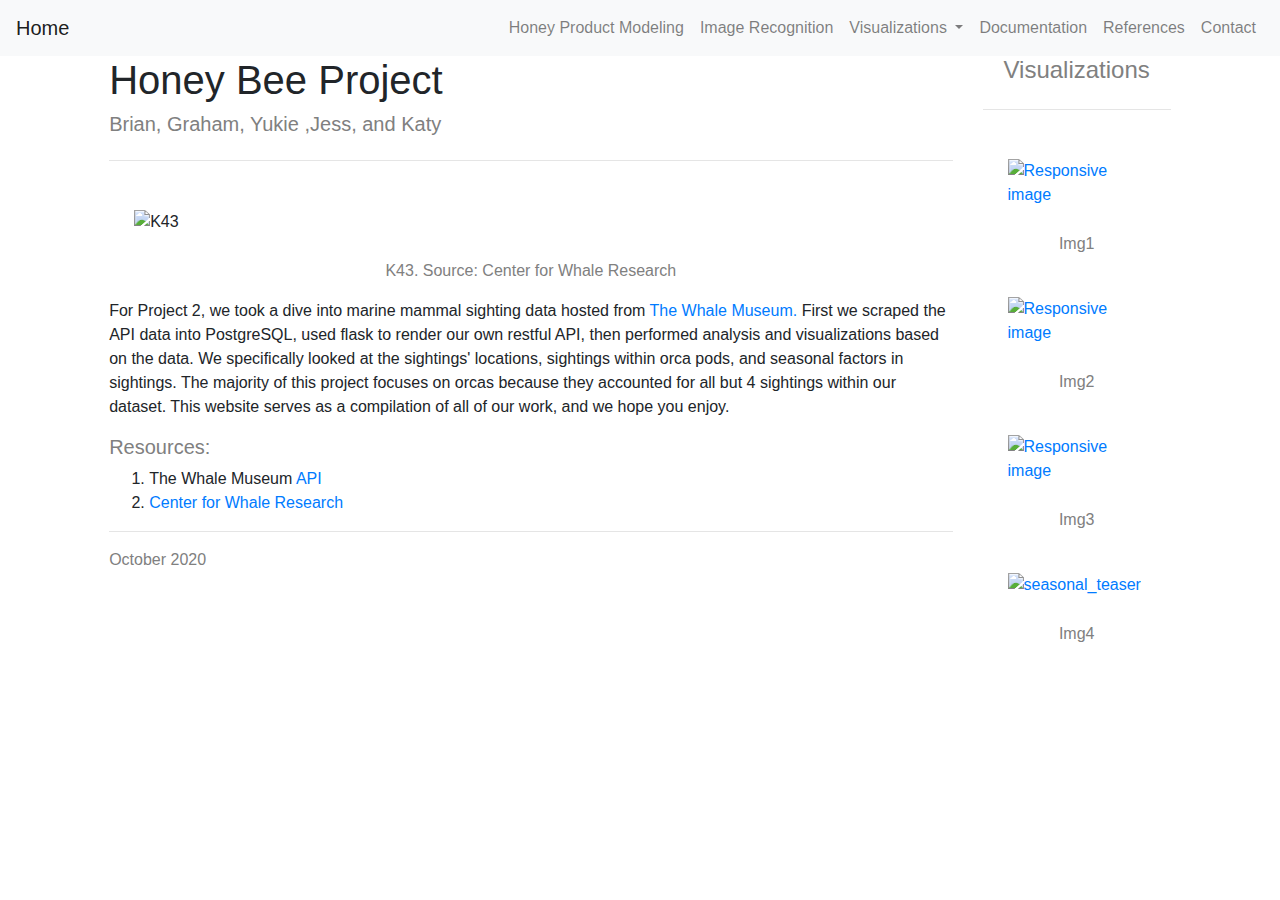
==== Templates/index.html @ 6265f4e8 "Updated my local computer folder statusMerge branch 'main' of github.com:Apex8/better-than-a-bee int" ====
<!DOCTYPE html>
<html lang="en">

<head>
    <meta charset="UTF-8">
    <title>Landing Page</title>
    <link rel="stylesheet" href="https://stackpath.bootstrapcdn.com/bootstrap/4.3.1/css/bootstrap.min.css"
        integrity="sha384-ggOyR0iXCbMQv3Xipma34MD+dH/1fQ784/j6cY/iJTQUOhcWr7x9JvoRxT2MZw1T" crossorigin="anonymous">
    <link rel="stylesheet" href="../static/css/index_style.css">
</head>

<body>
    <nav class="nav navbar navbar-expand-lg navbar-light bg-light">
        <a class="navbar-brand" href="/">Home</a>
        <button class="navbar-toggler" type="button" data-toggle="collapse" data-target="#navbarSupportedContent"
            aria-controls="navbarSupportedContent" aria-expanded="false" aria-label="Toggle navigation">
            <span class="navbar-toggler-icon"></span>
        </button>

        <div class="collapse navbar-collapse" id="navbarSupportedContent">
            <ul class="navbar-nav ml-auto">
                <li class="nav-item">
                    <a class="nav-link" href="/model">Honey Product Modeling</a>
                </li>
                <li class="nav-item">
                    <a class="nav-link" href="/imgrecognition">Image Recognition</a>
                </li>
                <li class="nav-item dropdown">
                    <a class="nav-link dropdown-toggle" href="#" id="navbarDropdown" role="button"
                        data-toggle="dropdown" aria-haspopup="true" aria-expanded="false">
                        Visualizations
                    </a>
                    <div class="dropdown-menu" aria-labelledby="navbarDropdown">
                        <a class="dropdown-item" href="/viz1">Viz1</a>
                        <a class="dropdown-item" href="/viz2">Viz2</a>
                        <a class="dropdown-item" href="/viz3">Viz3</a>
                        <a class="dropdown-item" href="/viz4">Viz4</a>
                    </div>
                </li>
                <li class="nav-item">
                    <a class="nav-link" href="/documentation">Documentation</a>
                </li>
                <li class="nav-item">
                    <a class="nav-link" href="/references">References</a>
                </li>
                <li class="nav-item">
                    <a class="nav-link" href="/contact">Contact</a>
                </li>
            </ul>
        </div>
    </nav>


    <div class="container-fluid">
        <section class="row">
            <div class="row justify-content-center">
                <div class="col-12 col-xl-8 col-lg-8 col-md-6">
                    <article class="description-content">

                        <h1>Honey Bee Project</h1>
                        <h5>Brian, Graham, Yukie ,Jess, and Katy</h5>
                        <hr class="my-4">
                        <img class="landing"
                            src="https://static.wixstatic.com/media/760f65_aa13d9fb8bcb4481a1da66473486716d~mv2.jpg/v1/fill/w_1000,h_520,al_c,q_90/760f65_aa13d9fb8bcb4481a1da66473486716d~mv2.webp"
                            class="float-left" alt="K43" style="width:100%">
                        <div class="caption">
                            <p class="capt">K43. Source: Center for Whale Research</p>
                        </div>
                        <p>
                            For Project 2, we took a dive into marine mammal sighting data hosted from <a
                                href="https://whalemuseum.org/"> The Whale Museum. </a>
                            First we scraped the API data into PostgreSQL, used flask to render our own restful API,
                            then performed analysis and visualizations based on the data. We specifically looked at the
                            sightings' locations, sightings within orca pods, and seasonal factors in sightings. The
                            majority of this project focuses on orcas because they accounted for all but 4 sightings
                            within our dataset. This
                            website
                            serves as a compilation of all of our work, and we hope you enjoy.
                        </p>
                        <h5>Resources:</h5>
                        <ol>
                            <li>The Whale Museum <a href="http://hotline.whalemuseum.org/api.json?limit=10000">API</a>
                            </li>
                            <li><a href="https://www.whaleresearch.com/"> Center for Whale Research</a></li>
                        </ol>
                        <hr>
                        <h10>October 2020</h10>
                    </article>
                </div>
                <div class="col-12 col-xl-2 col-lg-2 col-md-2 col-sm-6">
                    <div class="image-navigation">
                        <!-- Include Tab here imgs-->
                        <h4>Visualizations</h4>
                        <hr class="my-4">
                        <div class="thumbnail">
                            <a href="/viz1">
                                <img src="" class="float-center" alt="Responsive image" style="width: 100%">
                                <div class="caption" class="align">
                                    <p class="capt">Img1</p>
                                </div>
                        </div>
                        <div class="thumbnail">
                            <a href="/viz2">
                                <img src="" class="float-center" alt="Responsive image" style="width:100%">
                                <div class="caption">
                                    <p class="capt">Img2</p>
                                </div>
                        </div>
                        <div class="thumbnail">
                            <a href="viz3">
                                <img src="" class='justify-content-center' alt="Responsive image" style="width:100%">
                                <div class="caption">
                                    <p class="capt">Img3</p>
                                </div>
                        </div>
                        <div class="thumbnail">
                            <a href="viz4">
                                <img src="" class='justify-content-center' alt="seasonal_teaser" style="width:100%">
                                <div class="caption">
                                    <p class="capt">Img4</p>
                                </div>
                        </div>
                    </div>
                </div>
            </div>
    </div>
    </section>
    </div>


    <script src="https://code.jquery.com/jquery-3.3.1.slim.min.js"
        integrity="sha384-q8i/X+965DzO0rT7abK41JStQIAqVgRVzpbzo5smXKp4YfRvH+8abtTE1Pi6jizo"
        crossorigin="anonymous"></script>
    <script src="https://cdnjs.cloudflare.com/ajax/libs/popper.js/1.14.7/umd/popper.min.js"
        integrity="sha384-UO2eT0CpHqdSJQ6hJty5KVphtPhzWj9WO1clHTMGa3JDZwrnQq4sF86dIHNDz0W1"
        crossorigin="anonymous"></script>
    <script src="https://stackpath.bootstrapcdn.com/bootstrap/4.3.1/js/bootstrap.min.js"
        integrity="sha384-JjSmVgyd0p3pXB1rRibZUAYoIIy6OrQ6VrjIEaFf/nJGzIxFDsf4x0xIM+B07jRM"
        crossorigin="anonymous"></script>

</body>

</html>
---- static/css/index_style.css ----
.iframeContainer {
  padding: 20px;
  border: 1px solid #e3e3e3;
}

/* Sticky Footer rules (https://getbootstrap.com/examples/sticky-footer/) */
html {
  position: relative;
  min-height: 100%;
}

body {
  /* Padding bottom by footer height */
  padding-bottom: 80px;
}

#footer {
  position: absolute;
  bottom: 0;
  width: 100%; /* Set the fixed height of the footer here */
  height: 10px;
  padding-top: 20px;
  padding-bottom: 40px;
  text-align: center;
  background-color: #f5f5f5;
}

#footer p {
  margin: 0;
  font-size: 16px;
}

img {
  border: 25px solid white;
}
.capt {
  text-align: center;
  color: gray;
}

h2 {
  text-align: left;
}
h4 {
  text-align: center;
  color: gray;
}
h5 {
  color: gray;
}

#qf {
  text-align: left;
  color: gray;
}

h10 {
  text-align: center;
  color: gray;
}

.podpara {
  /* display: flex, */
  justify-content: center,
  align-items: center,
  text-align: center,
  vertical-align: bottom,
  /* border: 3px so gray; */
  padding: 100 px,
  margin: 50,
  position: relative,
  /* top: 50%;
  left: 50%; */
  /* transform: translate(-50%, -50%); */

}
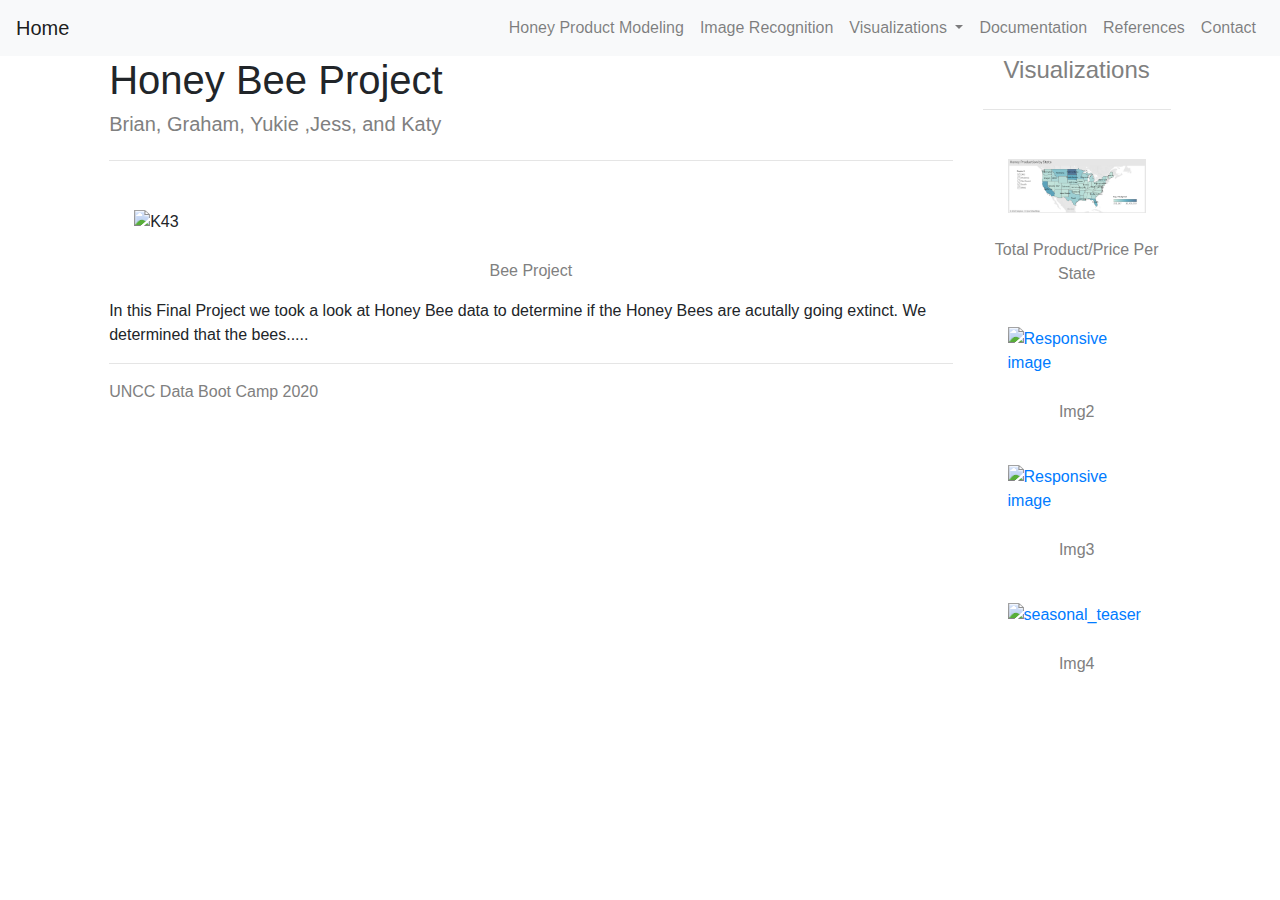
==== commit 4e425c2f: "Updated PNG" ====
--- a/Templates/index.html
+++ b/Templates/index.html
@@ -31,7 +31,7 @@
                         Visualizations
                     </a>
                     <div class="dropdown-menu" aria-labelledby="navbarDropdown">
-                        <a class="dropdown-item" href="/viz1">Viz1</a>
+                        <a class="dropdown-item" href="/viz1">Total Product/Price Per State</a>
                         <a class="dropdown-item" href="/viz2">Viz2</a>
                         <a class="dropdown-item" href="/viz3">Viz3</a>
                         <a class="dropdown-item" href="/viz4">Viz4</a>
@@ -64,27 +64,14 @@
                             src="https://static.wixstatic.com/media/760f65_aa13d9fb8bcb4481a1da66473486716d~mv2.jpg/v1/fill/w_1000,h_520,al_c,q_90/760f65_aa13d9fb8bcb4481a1da66473486716d~mv2.webp"
                             class="float-left" alt="K43" style="width:100%">
                         <div class="caption">
-                            <p class="capt">K43. Source: Center for Whale Research</p>
+                            <p class="capt">Bee Project</p>
                         </div>
                         <p>
-                            For Project 2, we took a dive into marine mammal sighting data hosted from <a
-                                href="https://whalemuseum.org/"> The Whale Museum. </a>
-                            First we scraped the API data into PostgreSQL, used flask to render our own restful API,
-                            then performed analysis and visualizations based on the data. We specifically looked at the
-                            sightings' locations, sightings within orca pods, and seasonal factors in sightings. The
-                            majority of this project focuses on orcas because they accounted for all but 4 sightings
-                            within our dataset. This
-                            website
-                            serves as a compilation of all of our work, and we hope you enjoy.
+                            In this Final Project we took a look at Honey Bee data to determine if the Honey Bees are acutally going extinct.
+                          We determined that the bees.....
                         </p>
-                        <h5>Resources:</h5>
-                        <ol>
-                            <li>The Whale Museum <a href="http://hotline.whalemuseum.org/api.json?limit=10000">API</a>
-                            </li>
-                            <li><a href="https://www.whaleresearch.com/"> Center for Whale Research</a></li>
-                        </ol>
                         <hr>
-                        <h10>October 2020</h10>
+                        <h10>UNCC Data Boot Camp 2020</h10>
                     </article>
                 </div>
                 <div class="col-12 col-xl-2 col-lg-2 col-md-2 col-sm-6">
@@ -94,9 +81,9 @@
                         <hr class="my-4">
                         <div class="thumbnail">
                             <a href="/viz1">
-                                <img src="" class="float-center" alt="Responsive image" style="width: 100%">
+                                <img src="../static/img/Total Product_Price_Per_State.png" class="float-center" alt="Responsive image" style="width: 100%">
                                 <div class="caption" class="align">
-                                    <p class="capt">Img1</p>
+                                    <p class="capt">Total Product/Price Per State</p>
                                 </div>
                         </div>
                         <div class="thumbnail">
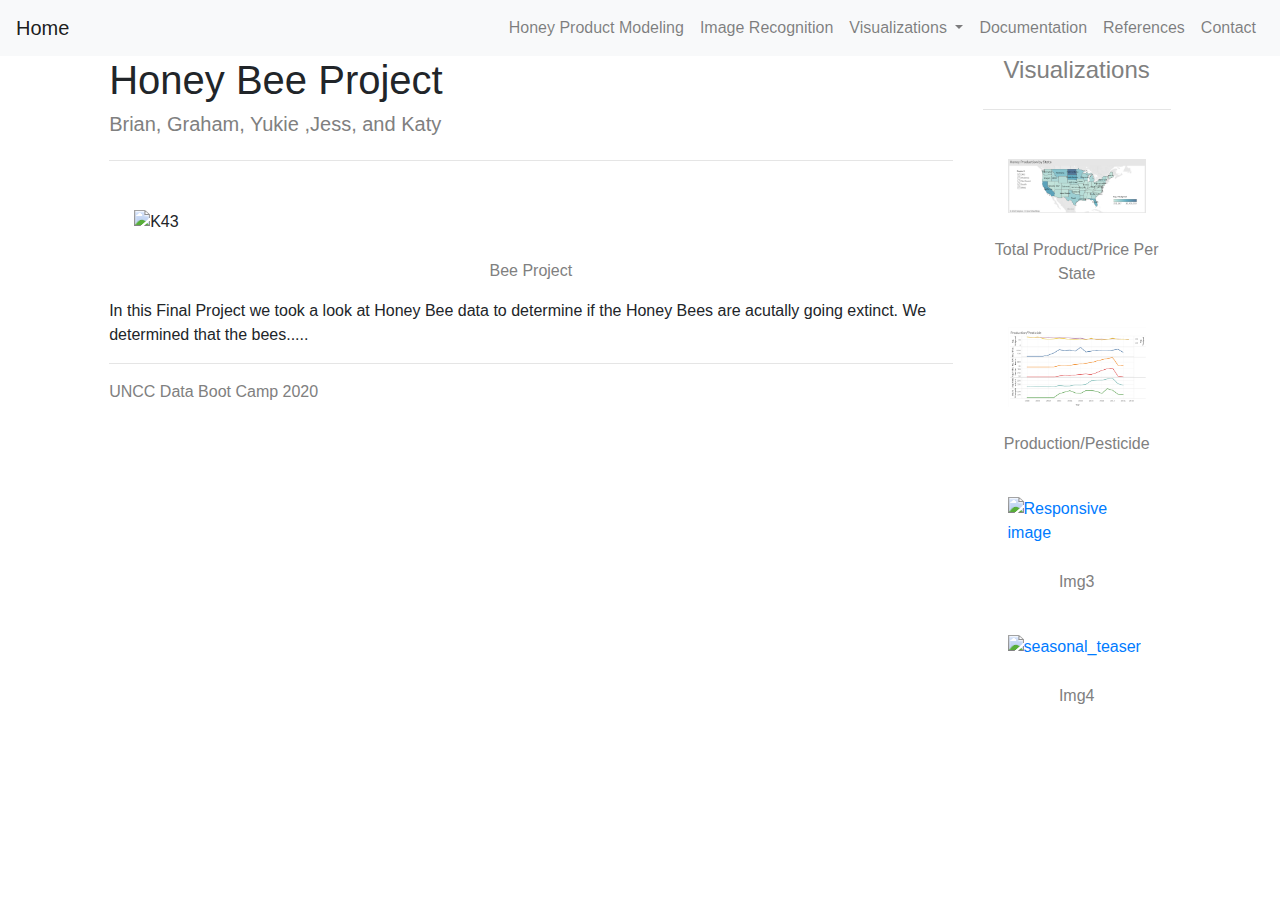
==== commit b5e6ba23: "Merge pull request #23 from Apex8/graham_branch" ====
--- a/Templates/index.html
+++ b/Templates/index.html
@@ -32,7 +32,7 @@
                     </a>
                     <div class="dropdown-menu" aria-labelledby="navbarDropdown">
                         <a class="dropdown-item" href="/viz1">Total Product/Price Per State</a>
-                        <a class="dropdown-item" href="/viz2">Viz2</a>
+                        <a class="dropdown-item" href="/viz2">Production/Pesticide</a>
                         <a class="dropdown-item" href="/viz3">Viz3</a>
                         <a class="dropdown-item" href="/viz4">Viz4</a>
                     </div>
@@ -88,9 +88,9 @@
                         </div>
                         <div class="thumbnail">
                             <a href="/viz2">
-                                <img src="" class="float-center" alt="Responsive image" style="width:100%">
+                                <img src="../static/img/Production_Pesticide.png" class="float-center" alt="Responsive image" style="width:100%">
                                 <div class="caption">
-                                    <p class="capt">Img2</p>
+                                    <p class="capt">Production/Pesticide</p>
                                 </div>
                         </div>
                         <div class="thumbnail">
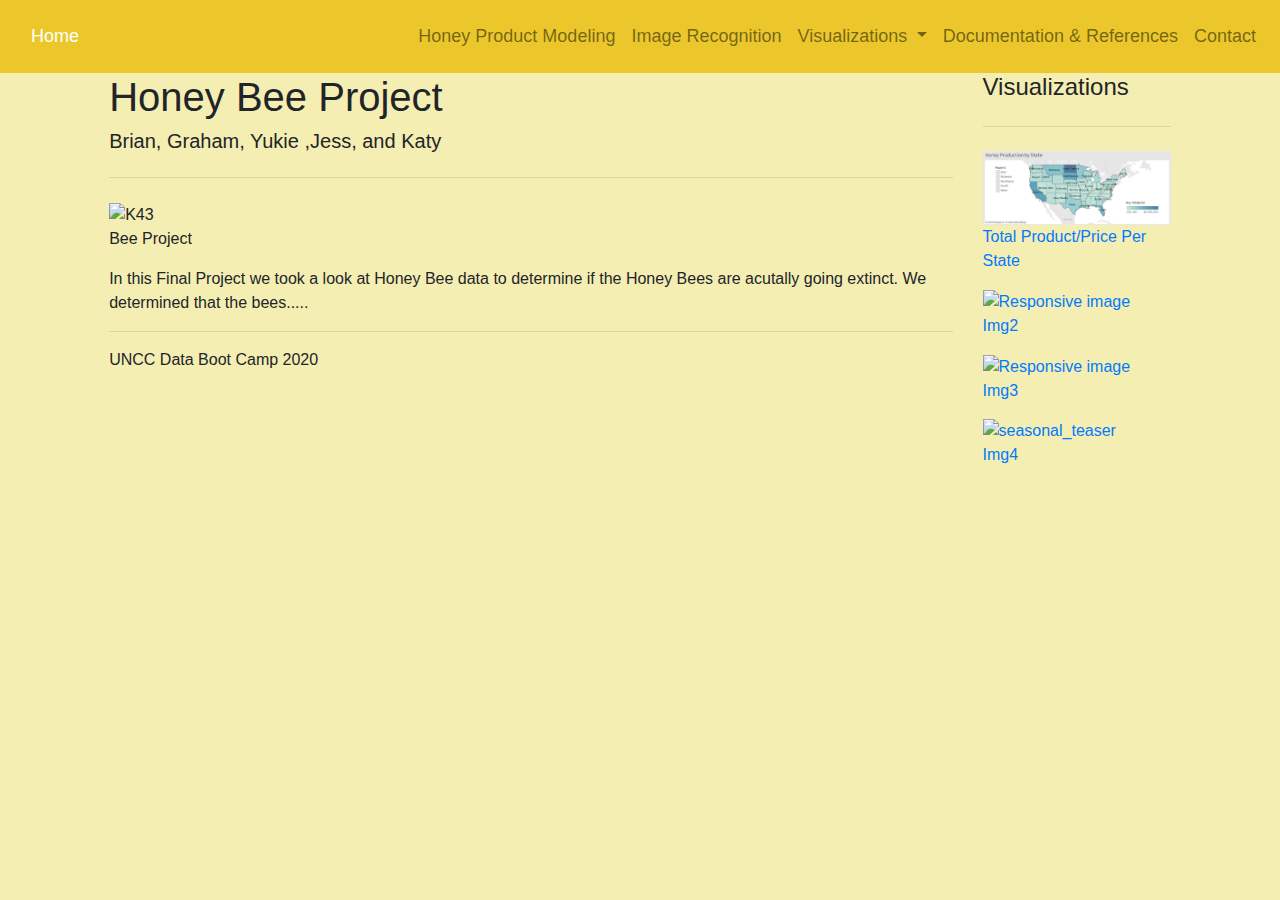
==== commit 38347d79: "updating html files" ====
--- a/Templates/index.html
+++ b/Templates/index.html
@@ -1,13 +1,15 @@
 <!DOCTYPE html>
 <html lang="en">
 
-<head>
-    <meta charset="UTF-8">
-    <title>Landing Page</title>
-    <link rel="stylesheet" href="https://stackpath.bootstrapcdn.com/bootstrap/4.3.1/css/bootstrap.min.css"
-        integrity="sha384-ggOyR0iXCbMQv3Xipma34MD+dH/1fQ784/j6cY/iJTQUOhcWr7x9JvoRxT2MZw1T" crossorigin="anonymous">
-    <link rel="stylesheet" href="../static/css/index_style.css">
-</head>
+    <head>
+        <meta charset="UTF-8">
+        <title>Honey Production Model</title>
+        <link rel="stylesheet" href="https://stackpath.bootstrapcdn.com/bootstrap/4.3.1/css/bootstrap.min.css"
+            integrity="sha384-ggOyR0iXCbMQv3Xipma34MD+dH/1fQ784/j6cY/iJTQUOhcWr7x9JvoRxT2MZw1T" crossorigin="anonymous">
+        <link rel="stylesheet" href="../static/css/contact_style.css">
+        <!-- Glyphicons Fontawesome link -->
+        <script src="https://kit.fontawesome.com/f11d2abb65.js" crossorigin="anonymous"></script>
+    </head>
 
 <body>
     <nav class="nav navbar navbar-expand-lg navbar-light bg-light">
@@ -32,16 +34,13 @@
                     </a>
                     <div class="dropdown-menu" aria-labelledby="navbarDropdown">
                         <a class="dropdown-item" href="/viz1">Total Product/Price Per State</a>
-                        <a class="dropdown-item" href="/viz2">Production/Pesticide</a>
+                        <a class="dropdown-item" href="/viz2">Viz2</a>
                         <a class="dropdown-item" href="/viz3">Viz3</a>
                         <a class="dropdown-item" href="/viz4">Viz4</a>
                     </div>
                 </li>
                 <li class="nav-item">
-                    <a class="nav-link" href="/documentation">Documentation</a>
-                </li>
-                <li class="nav-item">
-                    <a class="nav-link" href="/references">References</a>
+                    <a class="nav-link" href="/documentation">Documentation & References</a>
                 </li>
                 <li class="nav-item">
                     <a class="nav-link" href="/contact">Contact</a>
@@ -81,16 +80,16 @@
                         <hr class="my-4">
                         <div class="thumbnail">
                             <a href="/viz1">
-                                <img src="../static/img/Total Product_Price_Per_State.png" class="float-center" alt="Responsive image" style="width: 100%">
+                                <img src="../static/img/Total Product:Price Per State.png" class="float-center" alt="Responsive image" style="width: 100%">
                                 <div class="caption" class="align">
                                     <p class="capt">Total Product/Price Per State</p>
                                 </div>
                         </div>
                         <div class="thumbnail">
                             <a href="/viz2">
-                                <img src="../static/img/Production_Pesticide.png" class="float-center" alt="Responsive image" style="width:100%">
+                                <img src="" class="float-center" alt="Responsive image" style="width:100%">
                                 <div class="caption">
-                                    <p class="capt">Production/Pesticide</p>
+                                    <p class="capt">Img2</p>
                                 </div>
                         </div>
                         <div class="thumbnail">
--- a/static/css/contact_style.css
+++ b/static/css/contact_style.css
@@ -0,0 +1,101 @@
+html {
+    box-sizing: border-box;
+  }
+  
+  *, *:before, *:after {
+    box-sizing: inherit;
+  }
+  
+  .column {
+    float: left;
+    width: 33.3%;
+    margin-bottom: 16px;
+    padding: 0 10px;
+  }
+  
+  @media screen and (max-width: 650px) {
+    .column {
+      width: 100%;
+      display: block;
+    }
+  }
+  
+  .card {
+    box-shadow: 0 8px 8px 0 rgba(0, 0, 0, 0.2);
+  }
+  
+  .container {
+    padding: 0 16px;
+  }
+  
+  .container::after, .row::after {
+    content: "";
+    clear: both;
+    display: table;
+  }
+  
+  .title {
+    color: grey;
+  }
+  
+  .button {
+    border: none;
+    outline: 0;
+    display: inline-block;
+    padding: 8px;
+    color: white;
+    background-color: #000;
+    text-align: center;
+    cursor: pointer;
+    width: 100%;
+  }
+  
+  .fa-github:hover {
+    color: rgb(231, 163, 17);
+  }
+
+  .fa-linkedin-square:hover {
+    color: rgb(231, 163, 17);
+  }
+
+  .fa-envelope:hover {
+    color: rgb(231, 163, 17);
+  }
+
+  h2 {
+    font-size: 25px;
+    font-family: -apple-system,BlinkMacSystemFont;
+    color: black;
+    font-weight: bold;
+    text-align: center;
+}
+
+body {
+    background-color: rgb(245, 238, 178);
+}
+
+@media (min-width: 434px){
+    .navbar.bg-light {
+    background-color: #ebc72b !important;
+}
+}
+
+@media (max-width: 768px){
+    .navbar.bg-light {
+    background-color:rgb(230, 225, 225) !important;
+}
+}
+
+.navbar-brand, .nav > li > a {
+    padding: 15px;
+    font-size: 25px;
+}
+
+.navbar-light .navbar-brand {
+    color: white;
+}
+
+.navbar a {
+    color:gray;
+    font-size: 18px;
+  }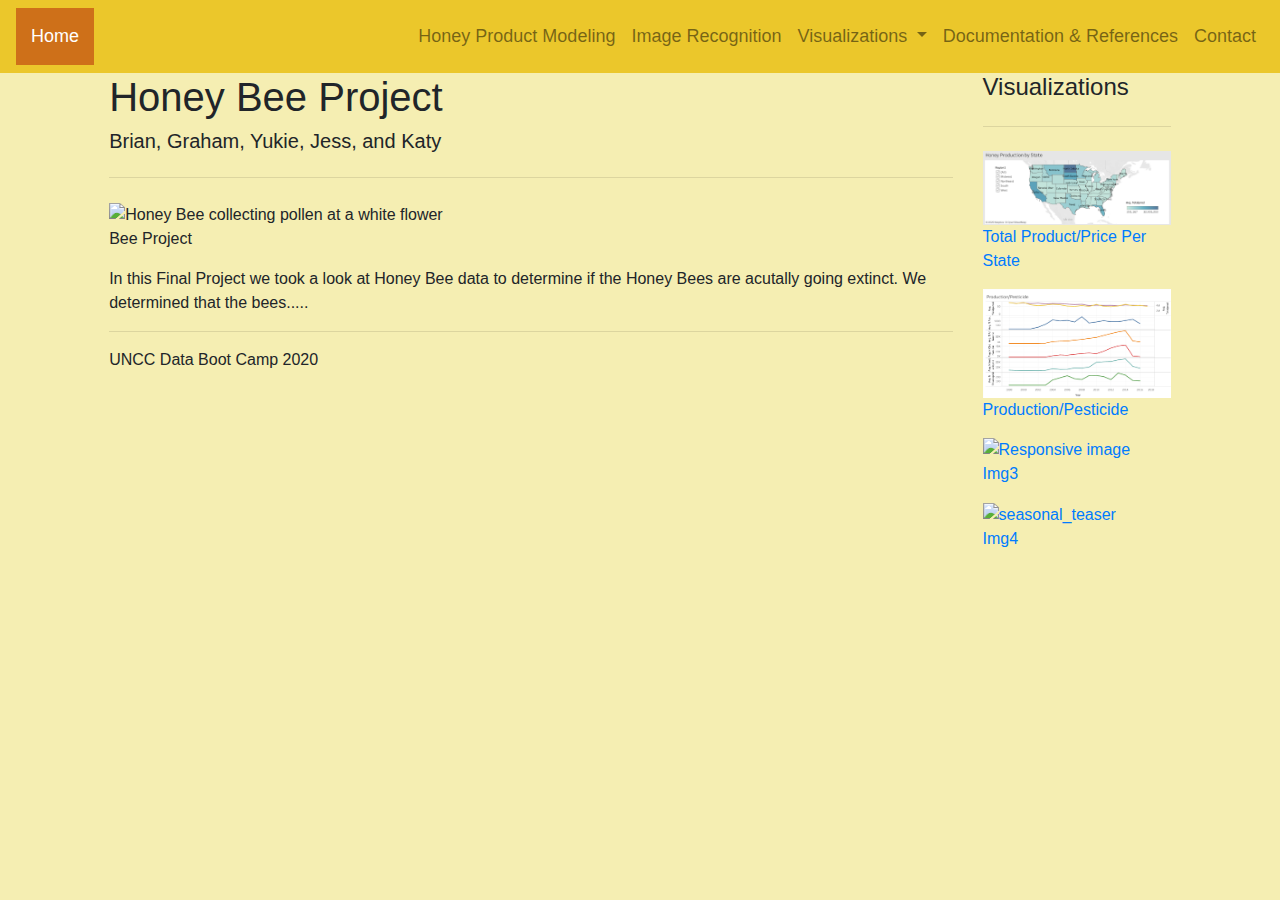
==== commit 1e876883: "Merge pull request #25 from Apex8/katy_branch" ====
--- a/Templates/index.html
+++ b/Templates/index.html
@@ -13,7 +13,7 @@
 
 <body>
     <nav class="nav navbar navbar-expand-lg navbar-light bg-light">
-        <a class="navbar-brand" href="/">Home</a>
+        <a class="navbar-brand" style="background:rgb(206, 112, 25)" href="/">Home <i class="fas fa-home"></i></a>
         <button class="navbar-toggler" type="button" data-toggle="collapse" data-target="#navbarSupportedContent"
             aria-controls="navbarSupportedContent" aria-expanded="false" aria-label="Toggle navigation">
             <span class="navbar-toggler-icon"></span>
@@ -34,7 +34,7 @@
                     </a>
                     <div class="dropdown-menu" aria-labelledby="navbarDropdown">
                         <a class="dropdown-item" href="/viz1">Total Product/Price Per State</a>
-                        <a class="dropdown-item" href="/viz2">Viz2</a>
+                        <a class="dropdown-item" href="/viz2">Production/Pesticide</a>
                         <a class="dropdown-item" href="/viz3">Viz3</a>
                         <a class="dropdown-item" href="/viz4">Viz4</a>
                     </div>
@@ -57,11 +57,12 @@
                     <article class="description-content">
 
                         <h1>Honey Bee Project</h1>
-                        <h5>Brian, Graham, Yukie ,Jess, and Katy</h5>
+                        <h5>Brian, Graham, Yukie, Jess, and Katy</h5>
                         <hr class="my-4">
                         <img class="landing"
-                            src="https://static.wixstatic.com/media/760f65_aa13d9fb8bcb4481a1da66473486716d~mv2.jpg/v1/fill/w_1000,h_520,al_c,q_90/760f65_aa13d9fb8bcb4481a1da66473486716d~mv2.webp"
-                            class="float-left" alt="K43" style="width:100%">
+                        
+
+                            src="https://api.time.com/wp-content/uploads/2017/10/honey-bees-insecticide.jpg?w=800&amp;quality=85" alt="Honey Bee collecting pollen at a white flower" title="Honey Bee collecting pollen at a white flower">
                         <div class="caption">
                             <p class="capt">Bee Project</p>
                         </div>
@@ -80,16 +81,16 @@
                         <hr class="my-4">
                         <div class="thumbnail">
                             <a href="/viz1">
-                                <img src="../static/img/Total Product:Price Per State.png" class="float-center" alt="Responsive image" style="width: 100%">
+                                <img src="../static/img/Total Product_Price_Per_State.png" class="float-center" alt="Responsive image" style="width: 100%">
                                 <div class="caption" class="align">
                                     <p class="capt">Total Product/Price Per State</p>
                                 </div>
                         </div>
                         <div class="thumbnail">
                             <a href="/viz2">
-                                <img src="" class="float-center" alt="Responsive image" style="width:100%">
+                                <img src="../static/img/Production_Pesticide.png" class="float-center" alt="Responsive image" style="width:100%">
                                 <div class="caption">
-                                    <p class="capt">Img2</p>
+                                    <p class="capt">Production/Pesticide</p>
                                 </div>
                         </div>
                         <div class="thumbnail">
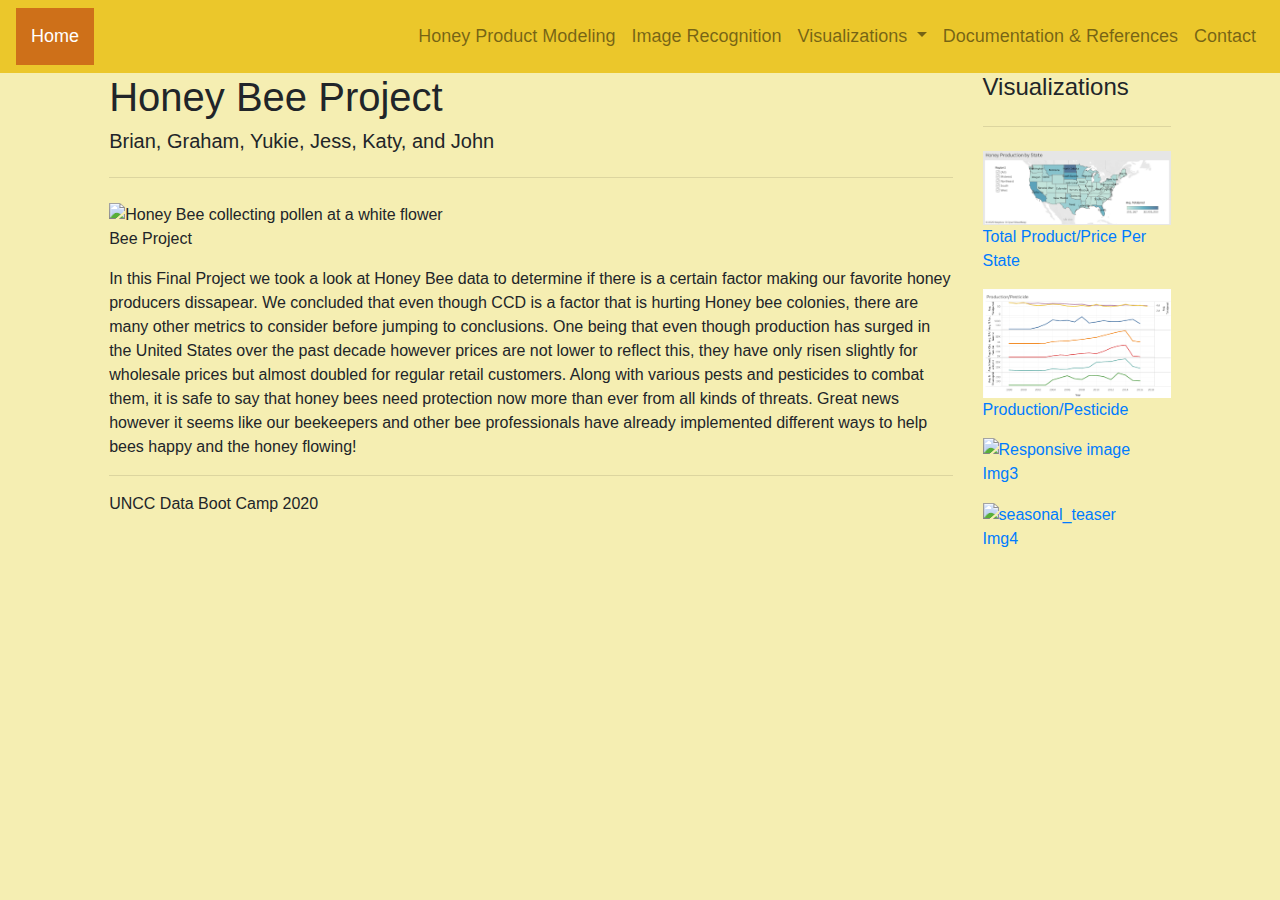
==== commit 0edd098c: "updated my folder statusMerge branch 'main' of github.com:Apex8/better-than-a-bee into main" ====
--- a/Templates/index.html
+++ b/Templates/index.html
@@ -35,8 +35,10 @@
                     <div class="dropdown-menu" aria-labelledby="navbarDropdown">
                         <a class="dropdown-item" href="/viz1">Total Product/Price Per State</a>
                         <a class="dropdown-item" href="/viz2">Production/Pesticide</a>
-                        <a class="dropdown-item" href="/viz3">Viz3</a>
-                        <a class="dropdown-item" href="/viz4">Viz4</a>
+                        <a class="dropdown-item" href="/viz3">Graphs Dash</a>
+                        <a class="dropdown-item" href="/viz4">Maps Dash</a>
+                        <a class="dropdown-item" href="/viz5">Colonies Added & Lost</a>
+                        <a class="dropdown-item" href="/viz6">Disease and Pesticides</a>
                     </div>
                 </li>
                 <li class="nav-item">
@@ -57,18 +59,21 @@
                     <article class="description-content">
 
                         <h1>Honey Bee Project</h1>
-                        <h5>Brian, Graham, Yukie, Jess, and Katy</h5>
+                        <h5>Brian, Graham, Yukie, Jess, Katy, and John</h5>
                         <hr class="my-4">
-                        <img class="landing"
-                        
-
-                            src="https://api.time.com/wp-content/uploads/2017/10/honey-bees-insecticide.jpg?w=800&amp;quality=85" alt="Honey Bee collecting pollen at a white flower" title="Honey Bee collecting pollen at a white flower">
+                        <img class="img-fluid"
+                            src="https://api.time.com/wp-content/uploads/2017/10/honey-bees-insecticide.jpg?w=800&amp;quality=85" 
+                            alt="Honey Bee collecting pollen at a white flower" 
+                            title="Honey Bee collecting pollen at a white flower">
                         <div class="caption">
                             <p class="capt">Bee Project</p>
                         </div>
                         <p>
-                            In this Final Project we took a look at Honey Bee data to determine if the Honey Bees are acutally going extinct.
-                          We determined that the bees.....
+                            In this Final Project we took a look at Honey Bee data to determine if there is a certain factor making our favorite honey producers dissapear.
+                          We concluded that even though CCD is a factor that is hurting Honey bee colonies, there are many other metrics to consider before jumping to conclusions.
+                          One being that even though production has surged in the United States over the past decade however prices are not lower to reflect this, they have only risen slightly for wholesale prices but almost doubled for regular retail customers.
+                          Along with various pests and pesticides to combat them, it is safe to say that honey bees need protection now more than ever from all kinds of threats.
+                          Great news however it seems like our beekeepers and other bee professionals have already implemented different ways to help bees happy and the honey flowing!
                         </p>
                         <hr>
                         <h10>UNCC Data Boot Camp 2020</h10>
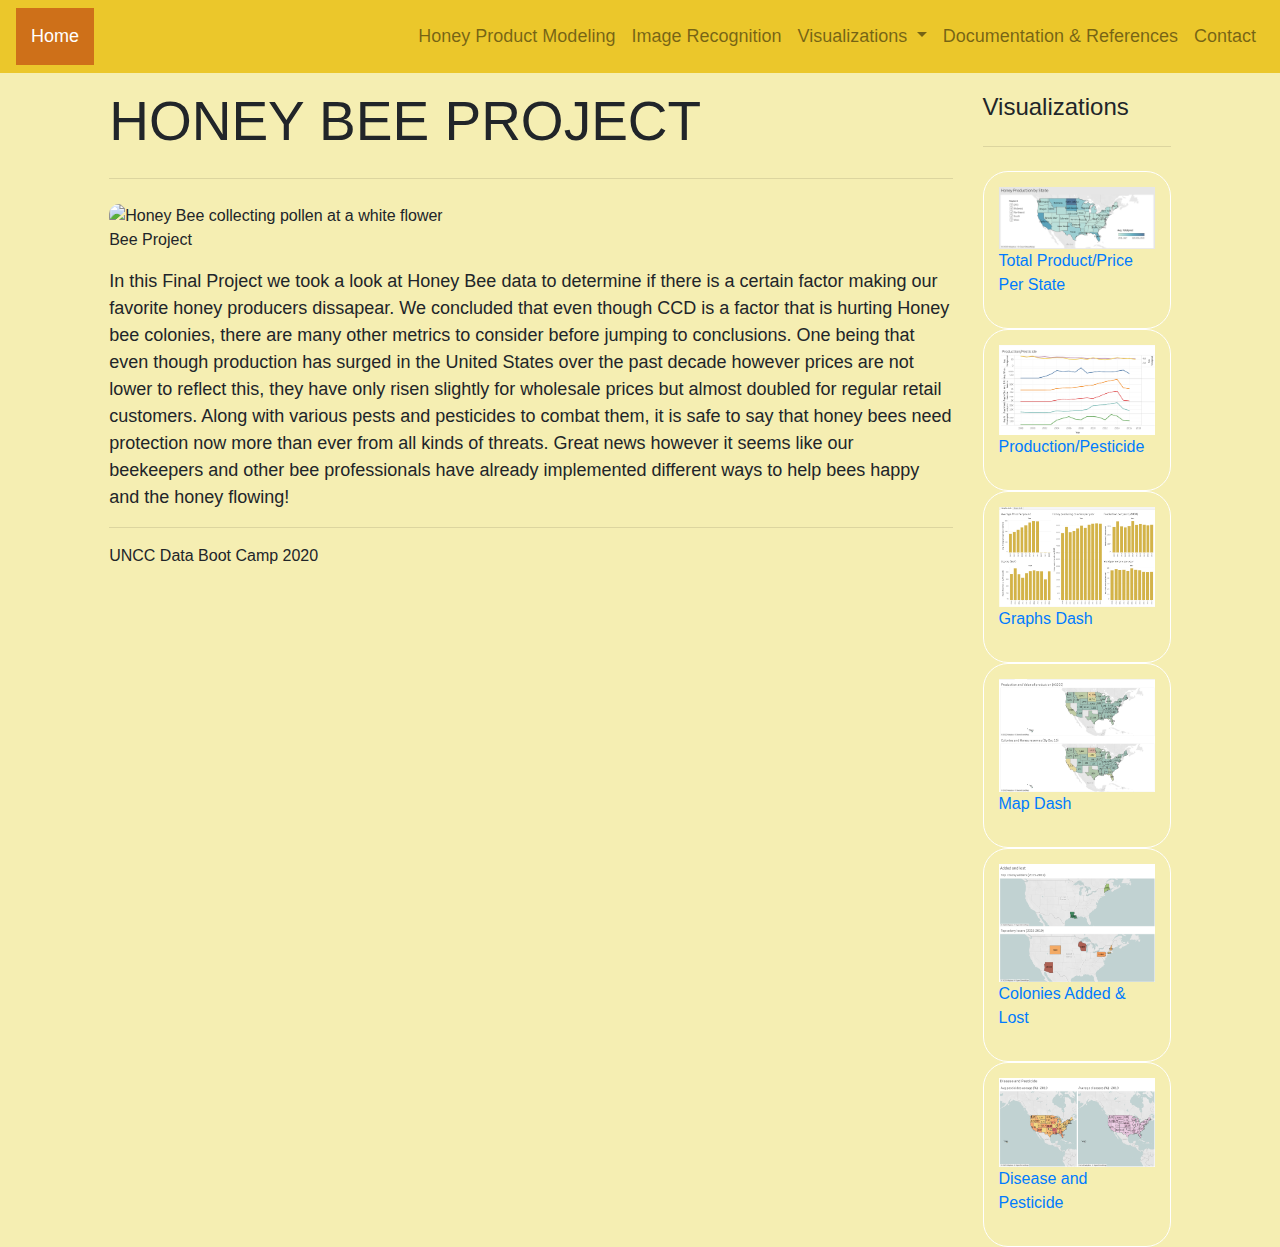
==== commit a185c76f: "update branch statusMerge branch 'main' into yukie-branch Merge branch 'master' of unchar.bootcampco" ====
--- a/Templates/index.html
+++ b/Templates/index.html
@@ -1,15 +1,15 @@
 <!DOCTYPE html>
 <html lang="en">
 
-    <head>
-        <meta charset="UTF-8">
-        <title>Honey Production Model</title>
-        <link rel="stylesheet" href="https://stackpath.bootstrapcdn.com/bootstrap/4.3.1/css/bootstrap.min.css"
-            integrity="sha384-ggOyR0iXCbMQv3Xipma34MD+dH/1fQ784/j6cY/iJTQUOhcWr7x9JvoRxT2MZw1T" crossorigin="anonymous">
-        <link rel="stylesheet" href="../static/css/contact_style.css">
-        <!-- Glyphicons Fontawesome link -->
-        <script src="https://kit.fontawesome.com/f11d2abb65.js" crossorigin="anonymous"></script>
-    </head>
+<head>
+    <meta charset="UTF-8">
+    <title>Honey Production Model</title>
+    <link rel="stylesheet" href="https://stackpath.bootstrapcdn.com/bootstrap/4.3.1/css/bootstrap.min.css"
+        integrity="sha384-ggOyR0iXCbMQv3Xipma34MD+dH/1fQ784/j6cY/iJTQUOhcWr7x9JvoRxT2MZw1T" crossorigin="anonymous">
+    <link rel="stylesheet" href="../static/css/contact_style.css">
+    <!-- Glyphicons Fontawesome link -->
+    <script src="https://kit.fontawesome.com/f11d2abb65.js" crossorigin="anonymous"></script>
+</head>
 
 <body>
     <nav class="nav navbar navbar-expand-lg navbar-light bg-light">
@@ -58,22 +58,32 @@
                 <div class="col-12 col-xl-8 col-lg-8 col-md-6">
                     <article class="description-content">
 
-                        <h1>Honey Bee Project</h1>
-                        <h5>Brian, Graham, Yukie, Jess, Katy, and John</h5>
+                        <!-- <h1 class="title">Honey Bee Project</h1> -->
+                        <h1 class="crazytitle"><span class='one'>H</span><span class='two'>o</span><span class='three'></span>n<span
+                                class='four'>e</span><span class='five'>y</span> <span class='six'>B</span><span
+                                class='seven'>e</span><span class='eight'>e</span> <span class='nine'>P</span><span
+                                class='ten'>r</span><span class='eleven'>o</span><span class='twelve'>j</span><span
+                                class='thirteen'>e</span><span class='fourteen'>c</span><span class='fifteen'>t</span></h1>     
                         <hr class="my-4">
                         <img class="img-fluid"
-                            src="https://api.time.com/wp-content/uploads/2017/10/honey-bees-insecticide.jpg?w=800&amp;quality=85" 
-                            alt="Honey Bee collecting pollen at a white flower" 
+                            src="https://api.time.com/wp-content/uploads/2017/10/honey-bees-insecticide.jpg?w=800&amp;quality=85"
+                            alt="Honey Bee collecting pollen at a white flower"
                             title="Honey Bee collecting pollen at a white flower">
                         <div class="caption">
                             <p class="capt">Bee Project</p>
                         </div>
-                        <p>
-                            In this Final Project we took a look at Honey Bee data to determine if there is a certain factor making our favorite honey producers dissapear.
-                          We concluded that even though CCD is a factor that is hurting Honey bee colonies, there are many other metrics to consider before jumping to conclusions.
-                          One being that even though production has surged in the United States over the past decade however prices are not lower to reflect this, they have only risen slightly for wholesale prices but almost doubled for regular retail customers.
-                          Along with various pests and pesticides to combat them, it is safe to say that honey bees need protection now more than ever from all kinds of threats.
-                          Great news however it seems like our beekeepers and other bee professionals have already implemented different ways to help bees happy and the honey flowing!
+                        <p class="paragraph">
+                            In this Final Project we took a look at Honey Bee data to determine if there is a certain
+                            factor making our favorite honey producers dissapear.
+                            We concluded that even though CCD is a factor that is hurting Honey bee colonies, there are
+                            many other metrics to consider before jumping to conclusions.
+                            One being that even though production has surged in the United States over the past decade
+                            however prices are not lower to reflect this, they have only risen slightly for wholesale
+                            prices but almost doubled for regular retail customers.
+                            Along with various pests and pesticides to combat them, it is safe to say that honey bees
+                            need protection now more than ever from all kinds of threats.
+                            Great news however it seems like our beekeepers and other bee professionals have already
+                            implemented different ways to help bees happy and the honey flowing!
                         </p>
                         <hr>
                         <h10>UNCC Data Boot Camp 2020</h10>
@@ -82,34 +92,54 @@
                 <div class="col-12 col-xl-2 col-lg-2 col-md-2 col-sm-6">
                     <div class="image-navigation">
                         <!-- Include Tab here imgs-->
-                        <h4>Visualizations</h4>
+                        <h4 class="viztitle">Visualizations</h4>
                         <hr class="my-4">
-                        <div class="thumbnail">
+                        <div class="thumbnail" style="border: 1px solid white">
                             <a href="/viz1">
-                                <img src="../static/img/Total Product_Price_Per_State.png" class="float-center" alt="Responsive image" style="width: 100%">
+                                <img src="../static/img/Total Product_Price_Per_State.png" class="float-center"
+                                    alt="Responsive image" style="width: 100%">
                                 <div class="caption" class="align">
                                     <p class="capt">Total Product/Price Per State</p>
                                 </div>
                         </div>
-                        <div class="thumbnail">
+                        <div class="thumbnail" style="border: 1px solid white">
                             <a href="/viz2">
-                                <img src="../static/img/Production_Pesticide.png" class="float-center" alt="Responsive image" style="width:100%">
+                                <img src="../static/img/Production_Pesticide.png" class="float-center"
+                                    alt="Responsive image" style="width:100%">
                                 <div class="caption">
                                     <p class="capt">Production/Pesticide</p>
                                 </div>
                         </div>
-                        <div class="thumbnail">
-                            <a href="viz3">
-                                <img src="" class='justify-content-center' alt="Responsive image" style="width:100%">
+                        <div class="thumbnail" style="border: 1px solid white">
+                            <a href="/viz3">
+                                <img src="../static/img/viz3.png" class='justify-content-center' alt="Responsive image"
+                                    style="width:100%">
                                 <div class="caption">
-                                    <p class="capt">Img3</p>
+                                    <p class="capt">Graphs Dash</p>
                                 </div>
                         </div>
-                        <div class="thumbnail">
-                            <a href="viz4">
-                                <img src="" class='justify-content-center' alt="seasonal_teaser" style="width:100%">
+                        <div class="thumbnail" style="border: 1px solid white">
+                            <a href="/viz4">
+                                <img src="../static/img/viz4.png" class='justify-content-center' alt="seasonal_teaser"
+                                    style="width:100%">
                                 <div class="caption">
-                                    <p class="capt">Img4</p>
+                                    <p class="capt">Map Dash</p>
+                                </div>
+                        </div>
+                        <div class="thumbnail" style="border: 1px solid white">
+                            <a href="/viz5">
+                                <img src="../static/img/viz5.png" class='justify-content-center' alt="seasonal_teaser"
+                                    style="width:100%">
+                                <div class="caption">
+                                    <p class="capt">Colonies Added & Lost</p>
+                                </div>
+                        </div>
+                        <div class="thumbnail" style="border: 1px solid white">
+                            <a href="/viz6">
+                                <img src="../static/img/viz6.png" class='justify-content-center' alt="seasonal_teaser"
+                                    style="width:100%">
+                                <div class="caption">
+                                    <p class="capt">Disease and Pesticide</p>
                                 </div>
                         </div>
                     </div>
--- a/static/css/contact_style.css
+++ b/static/css/contact_style.css
@@ -98,4 +98,52 @@
 .navbar a {
     color:gray;
     font-size: 18px;
-  }+  }
+
+  .thumbnail {
+    padding: 15px;
+    border-radius: 25px;
+  }
+
+  .img-fluid {
+    border-radius: 10px;
+  }
+
+  .paragraph {
+    font-size: 18px;
+  }
+
+  .title {
+    font-size: 55px;
+    font-weight: bold;
+    font-style: italic;
+    color: #000;
+    padding-top: 15px;
+    animation-name: initial;
+    animation-duration: 4s;
+  }
+
+  .viztitle {
+    padding-top: 20px;
+  }
+/* Title sign */
+  .crazytitle {
+    margin: 0;
+    padding-top: 15px;
+    grid-column: 1;
+    grid-row: 1;
+    z-index: 1;
+    font-family: 'Teko', sans-serif;
+    font-size: 55px;
+    text-transform: uppercase;
+    animation: glow 2s ease-in-out infinite alternate;
+  }
+  @keyframes glow {
+    from {
+      text-shadow: 0 0 20px #2d9da9;
+    }
+    to {
+      text-shadow: 0 0 30px #34b3c1, 0 0 10px #4dbbc7;
+    }
+  }
+
